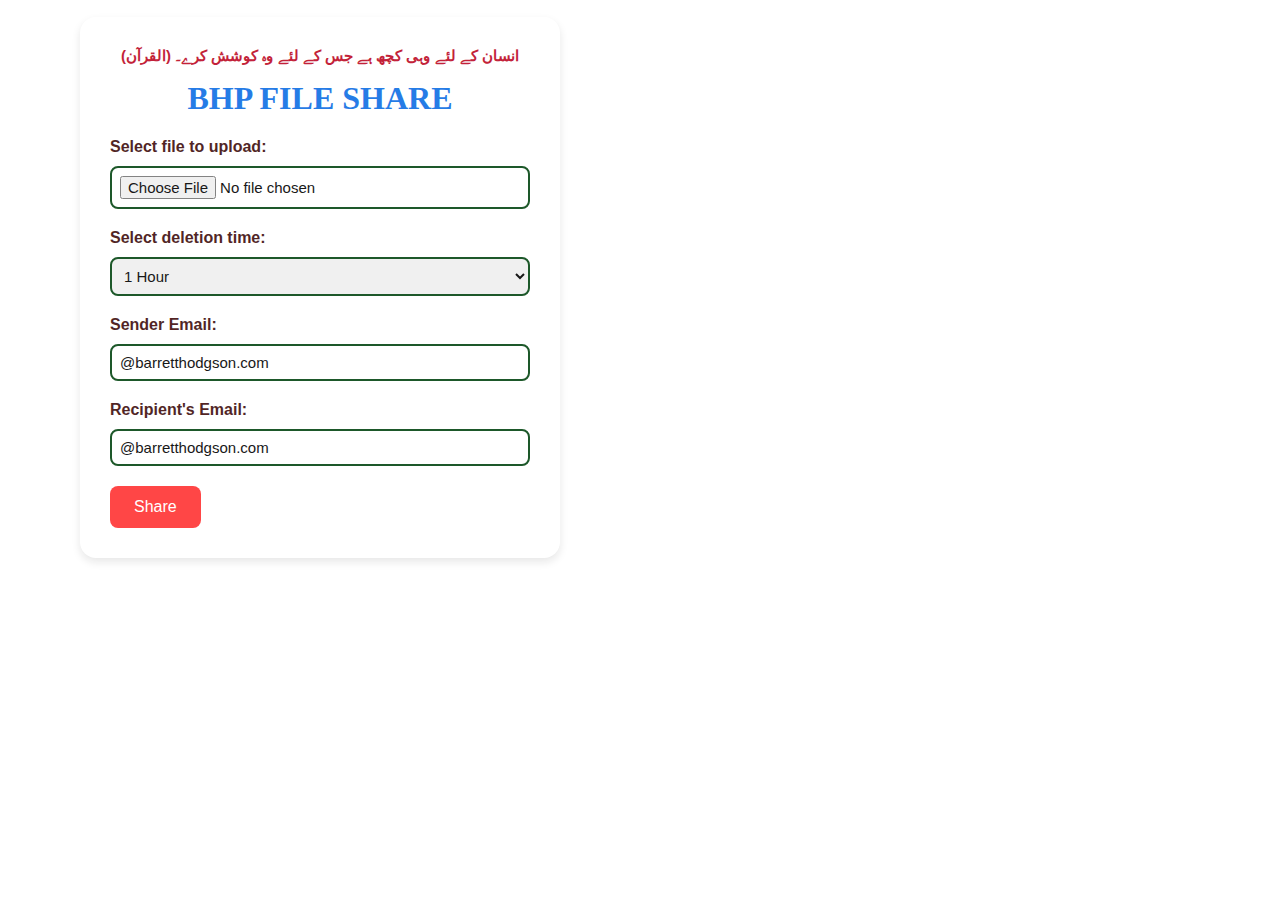
==== index.html @ d7d25e10 "changes in upload and index" ====
<!DOCTYPE html>
<html lang="en">
<head>
    <meta charset="UTF-8">
    <meta name="viewport" content="width=device-width, initial-scale=1.0">
    <title>File Upload</title>
    <style>
        body {
            font-family: Arial, sans-serif;
            background-image: url('ok.gif'); /* Background image of rose */
            background-size: 800px 600px; /* Specify the width and height of the background image */
            background-repeat: no-repeat;
            background-position:right;
            margin: 0;
            padding: 0;
            box-sizing: border-box;
            margin-top: -63px;
           /* animation: animateBackground 20s linear infinite; */
        }

        .container {
            max-width: 420px;
            margin: 80px;
            background-color: #ffffff; /* Transparent white background */
            opacity: 90%;
            padding: 30px;
            border-radius: 16px;
            box-shadow: 0 4px 8px rgba(0, 0, 0, 0.1);
            animation: fadeIn 1s ease-in; /* Fade in animation */
        }

        @keyframes animateBackground {
            0% {
                background-position: 0 0; /* Initial position */
            }
            100% {
                background-position: 100% 0; /* Move background image to the right */
            }
        }

        @keyframes fadeIn {
            from {
                opacity: 0;
            }
            to {
                opacity: 1;
            }
        }

        h1, h2  {
            margin-top: 0;
            text-align: center;
            color: #0e6ee4; /* Red color */
            font-family: Georgia, 'Times New Roman', Times, serif;
        }

        h3 {
           
            margin-top: 0;
            text-align: center;
            color: #bd0a25; 
            font-size: 15px;  
           }

        form {
            margin-top: 10px;
        }

        label {
            display: block;
            margin-bottom: 10px;
            color: #400d0d;
            font-weight: bold;
        }

        input[type="file"], input[type="email"], select {
            margin-bottom: 20px;
            padding: 8px;
            border: 2px solid #054713; /* Red border */
            border-radius: 8px;
            width: 100%;
            box-sizing: border-box;
            font-size: 15px;
        }

        input[type="file"]:focus, input[type="email"]:focus, select:focus {
            outline: none;
            border-color: #ff6666; /* Lighter red on focus */
        }

        input[type="submit"] {
            background-color: #ff3333; /* Red background color */
            color: #fff;
            border: none;
            padding: 12px 24px;
            cursor: pointer;
            border-radius: 8px;
            font-size: 16px;
            transition: background-color 0.3s;
        }

        input[type="submit"]:hover {
            background-color: #ff6666; /* Lighter red on hover */
        }
    </style>
</head>
<body>
    <div class="container">
        <h3>انسان کے لئے وہی کچھ ہے جس کے لئے وہ کوشش کرے۔ (القرآن)</h3>
        <h1>BHP FILE SHARE</h1>
        
        <form action="upload.php" method="post" enctype="multipart/form-data">
            <label for="fileToUpload">Select file to upload:</label>
            <input type="file" name="fileToUpload" id="fileToUpload">
            
            <label for="deleteTime">Select deletion time:</label>
            <select name="deleteTime" id="deleteTime">
                <option value="3600">1 Hour</option>
                <option value="86400">1 Day</option>
                <option value="259200">3 Days</option>
                <option value="604800">7 Days</option>
            </select>
            
            <label for="fromEmail">Sender Email:</label>
            <input type="email" name="fromEmail" id="fromEmail" required value="@barretthodgson.com" placeholder="@barretthodgson.com">
            
            <label for="toEmail">Recipient's Email:</label>
            <input type="email" name="toEmail" id="toEmail" required value="@barretthodgson.com" placeholder="@barretthodgson.com">
            
            <input type="submit" value="Share" name="submit">
        </form>
    </div>
    <script>
        function validateEmails() {
            var fromEmail = document.getElementById("fromEmail").value;
            var toEmail = document.getElementById("toEmail").value;
            
            // Regular expression for validating email addresses from barretthodgson.com domain
            var domainPattern = /@barretthodgson\.com$/;
            
            if (!domainPattern.test(fromEmail)) {
                alert("Please enter a valid sender email address from barretthodgson.com domain.");
                return false;
            }
        
            if (!domainPattern.test(toEmail)) {
                alert("Please enter a valid recipient email address from barretthodgson.com domain.");
                return false;
            }
        
            return true;
        }
    </script>
</body>
</html>
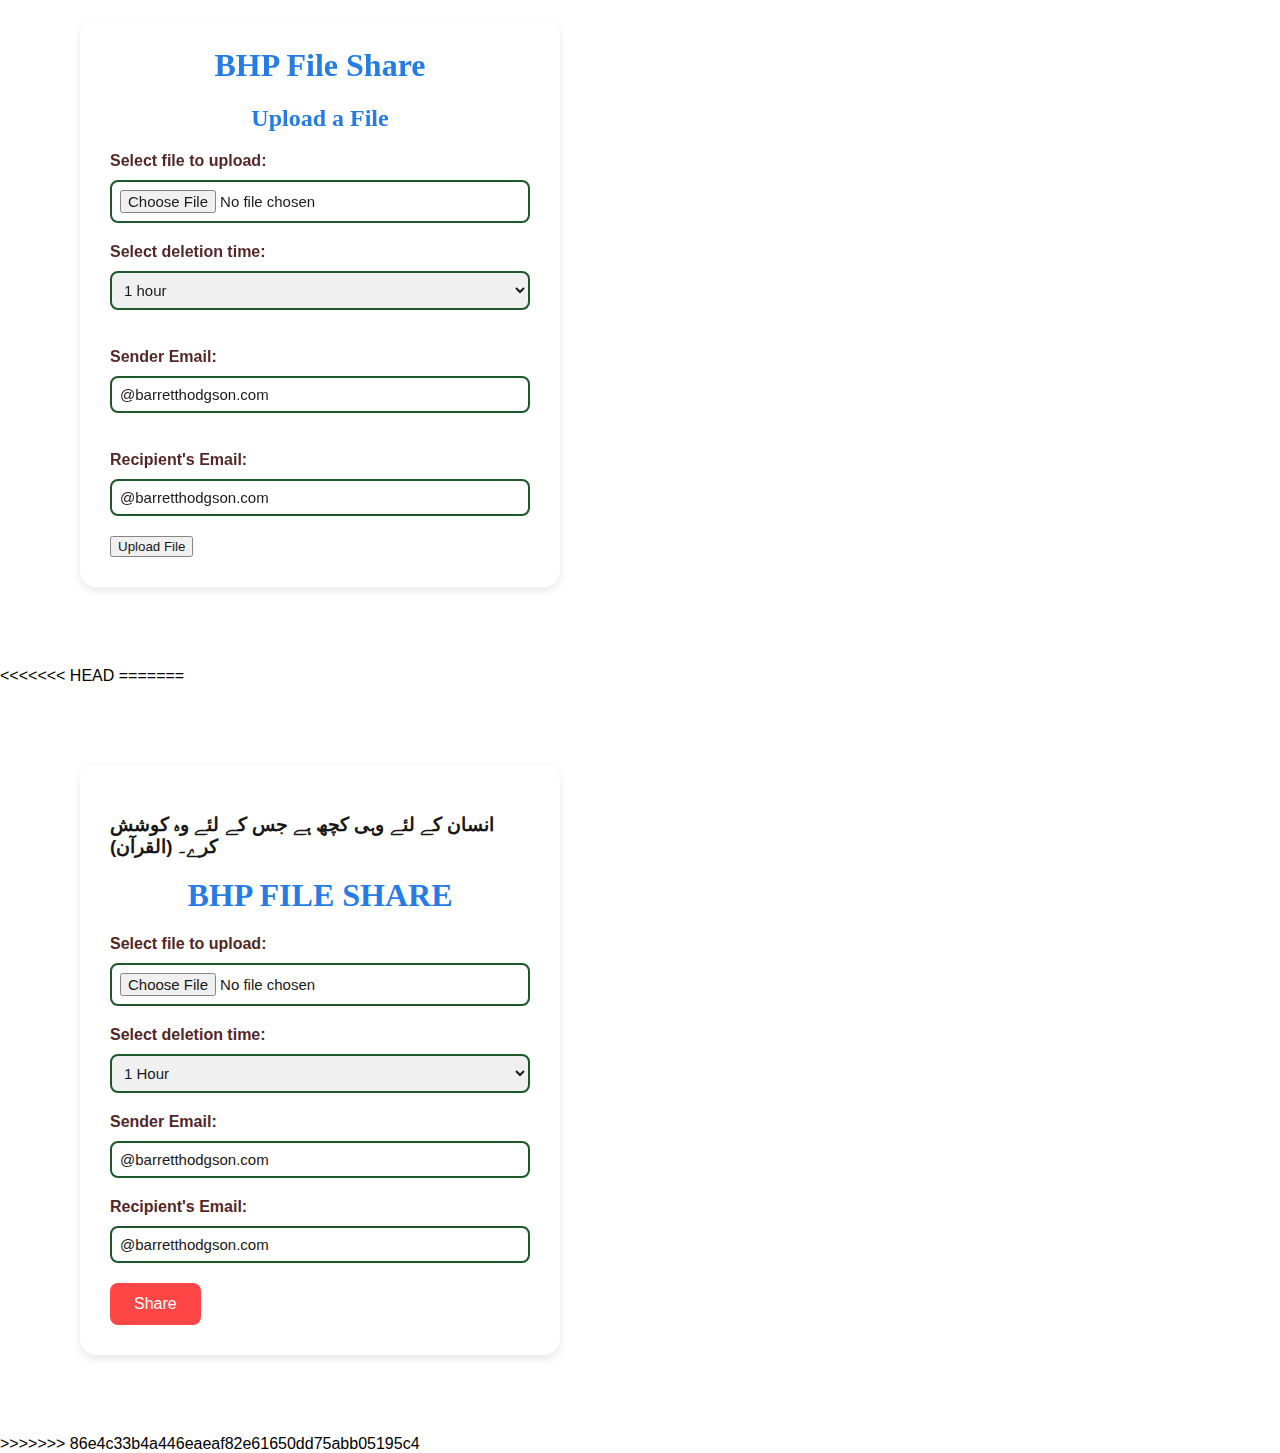
==== commit 816059ed: "Merge branch 'main' of https://github.com/Habibrehman35/Simple into ibrahim" ====
--- a/index.html
+++ b/index.html
@@ -4,6 +4,65 @@
     <meta charset="UTF-8">
     <meta name="viewport" content="width=device-width, initial-scale=1.0">
     <title>File Upload</title>
+    <style>
+        /* Your CSS styles here */
+    </style>
+</head>
+<body>
+    <div class="container">
+        <h1>BHP File Share</h1>
+        <h2>Upload a File</h2>
+        <form action="upload.php" method="post" enctype="multipart/form-data" onsubmit="return validateEmails()">
+            <label for="fileToUpload">Select file to upload:</label>
+            <input type="file" name="fileToUpload" id="fileToUpload">
+            
+            <label for="deleteTime">Select deletion time:</label>
+            <select name="deleteTime" id="deleteTime">
+              
+                <option value="3600">1 hour</option>
+                <option value="86400">1 day</option>
+                <option value="259200">3 days</option>
+                <option value="604800">7 days</option>
+           
+            </select>
+            <br><br>
+            <label for="fromEmail">Sender Email:</label>
+            <input type="email" name="fromEmail" id="fromEmail" required value="@barretthodgson.com" placeholder="@barretthodgson.com">
+            <br><br>
+            <label for="toEmail">Recipient's Email:</label>
+            <input type="email" name="toEmail" id="toEmail" required value="@barretthodgson.com" placeholder="@barretthodgson.com">
+            
+            <button type="submit" name="submit">Upload File</button>
+        </form>
+    </div>
+    <script>
+        function validateEmails() {
+            var fromEmail = document.getElementById("fromEmail").value;
+            var toEmail = document.getElementById("toEmail").value;
+            
+            // Regular expression for validating email addresses from barretthodgson.com domain
+            var domainPattern = /@barretthodgson\.com$/;
+            
+            if (!domainPattern.test(fromEmail)) {
+                alert("Please enter a valid sender email address from barretthodgson.com domain.");
+                return false;
+            }
+        
+            if (!domainPattern.test(toEmail)) {
+                alert("Please enter a valid recipient email address from barretthodgson.com domain.");
+                return false;
+            }
+        
+            return true;
+        }
+    </script>
+</body>
+</html>
+
+    
+
+ 
+
     <style>
         body {
             font-family: Arial, sans-serif;
@@ -54,6 +113,14 @@
             font-family: Georgia, 'Times New Roman', Times, serif;
         }
 
+<<<<<<< HEAD
+        h1 {
+    margin-top: 0; /* Remove default top margin */
+    text-align: center; /* Align center */
+    text-decoration: underline; /* Add underline */
+}
+
+=======
         h3 {
            
             margin-top: 0;
@@ -61,6 +128,7 @@
             color: #bd0a25; 
             font-size: 15px;  
            }
+>>>>>>> 86e4c33b4a446eaeaf82e61650dd75abb05195c4
 
         form {
             margin-top: 10px;
@@ -104,12 +172,15 @@
         }
     </style>
 </head>
+<<<<<<< HEAD
+
+=======
 <body>
     <div class="container">
         <h3>انسان کے لئے وہی کچھ ہے جس کے لئے وہ کوشش کرے۔ (القرآن)</h3>
         <h1>BHP FILE SHARE</h1>
         
-        <form action="upload.php" method="post" enctype="multipart/form-data">
+        <form action="upload.php" method="post" enctype="multipart/form-data" onsubmit="return validateEmails()">
             <label for="fileToUpload">Select file to upload:</label>
             <input type="file" name="fileToUpload" id="fileToUpload">
             
@@ -152,4 +223,5 @@
         }
     </script>
 </body>
+>>>>>>> 86e4c33b4a446eaeaf82e61650dd75abb05195c4
 </html>
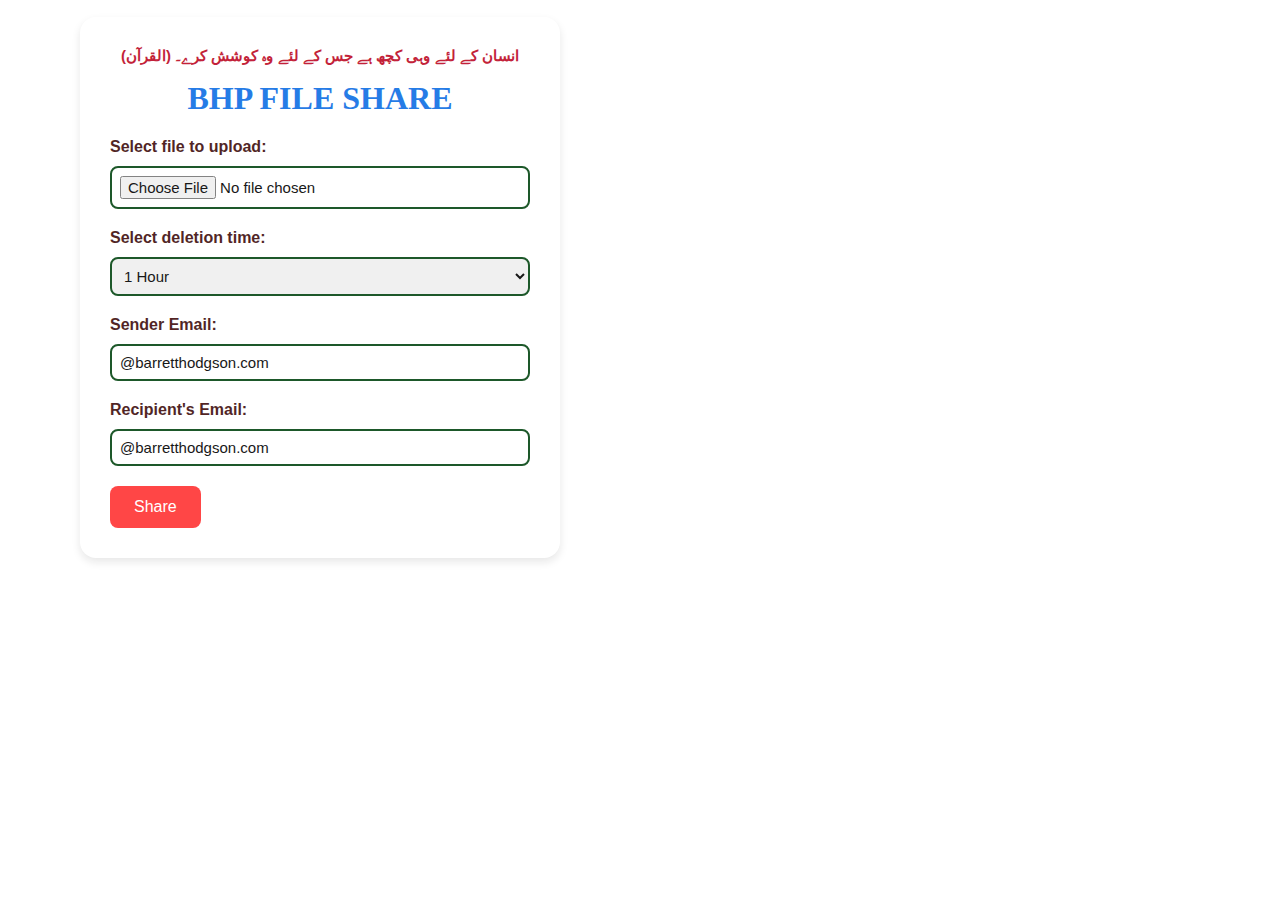
==== commit 0dd48f3e: "changes" ====
--- a/index.html
+++ b/index.html
@@ -4,65 +4,6 @@
     <meta charset="UTF-8">
     <meta name="viewport" content="width=device-width, initial-scale=1.0">
     <title>File Upload</title>
-    <style>
-        /* Your CSS styles here */
-    </style>
-</head>
-<body>
-    <div class="container">
-        <h1>BHP File Share</h1>
-        <h2>Upload a File</h2>
-        <form action="upload.php" method="post" enctype="multipart/form-data" onsubmit="return validateEmails()">
-            <label for="fileToUpload">Select file to upload:</label>
-            <input type="file" name="fileToUpload" id="fileToUpload">
-            
-            <label for="deleteTime">Select deletion time:</label>
-            <select name="deleteTime" id="deleteTime">
-              
-                <option value="3600">1 hour</option>
-                <option value="86400">1 day</option>
-                <option value="259200">3 days</option>
-                <option value="604800">7 days</option>
-           
-            </select>
-            <br><br>
-            <label for="fromEmail">Sender Email:</label>
-            <input type="email" name="fromEmail" id="fromEmail" required value="@barretthodgson.com" placeholder="@barretthodgson.com">
-            <br><br>
-            <label for="toEmail">Recipient's Email:</label>
-            <input type="email" name="toEmail" id="toEmail" required value="@barretthodgson.com" placeholder="@barretthodgson.com">
-            
-            <button type="submit" name="submit">Upload File</button>
-        </form>
-    </div>
-    <script>
-        function validateEmails() {
-            var fromEmail = document.getElementById("fromEmail").value;
-            var toEmail = document.getElementById("toEmail").value;
-            
-            // Regular expression for validating email addresses from barretthodgson.com domain
-            var domainPattern = /@barretthodgson\.com$/;
-            
-            if (!domainPattern.test(fromEmail)) {
-                alert("Please enter a valid sender email address from barretthodgson.com domain.");
-                return false;
-            }
-        
-            if (!domainPattern.test(toEmail)) {
-                alert("Please enter a valid recipient email address from barretthodgson.com domain.");
-                return false;
-            }
-        
-            return true;
-        }
-    </script>
-</body>
-</html>
-
-    
-
- 
-
     <style>
         body {
             font-family: Arial, sans-serif;
@@ -113,14 +54,6 @@
             font-family: Georgia, 'Times New Roman', Times, serif;
         }
 
-<<<<<<< HEAD
-        h1 {
-    margin-top: 0; /* Remove default top margin */
-    text-align: center; /* Align center */
-    text-decoration: underline; /* Add underline */
-}
-
-=======
         h3 {
            
             margin-top: 0;
@@ -128,7 +61,6 @@
             color: #bd0a25; 
             font-size: 15px;  
            }
->>>>>>> 86e4c33b4a446eaeaf82e61650dd75abb05195c4
 
         form {
             margin-top: 10px;
@@ -172,9 +104,6 @@
         }
     </style>
 </head>
-<<<<<<< HEAD
-
-=======
 <body>
     <div class="container">
         <h3>انسان کے لئے وہی کچھ ہے جس کے لئے وہ کوشش کرے۔ (القرآن)</h3>
@@ -223,5 +152,4 @@
         }
     </script>
 </body>
->>>>>>> 86e4c33b4a446eaeaf82e61650dd75abb05195c4
 </html>
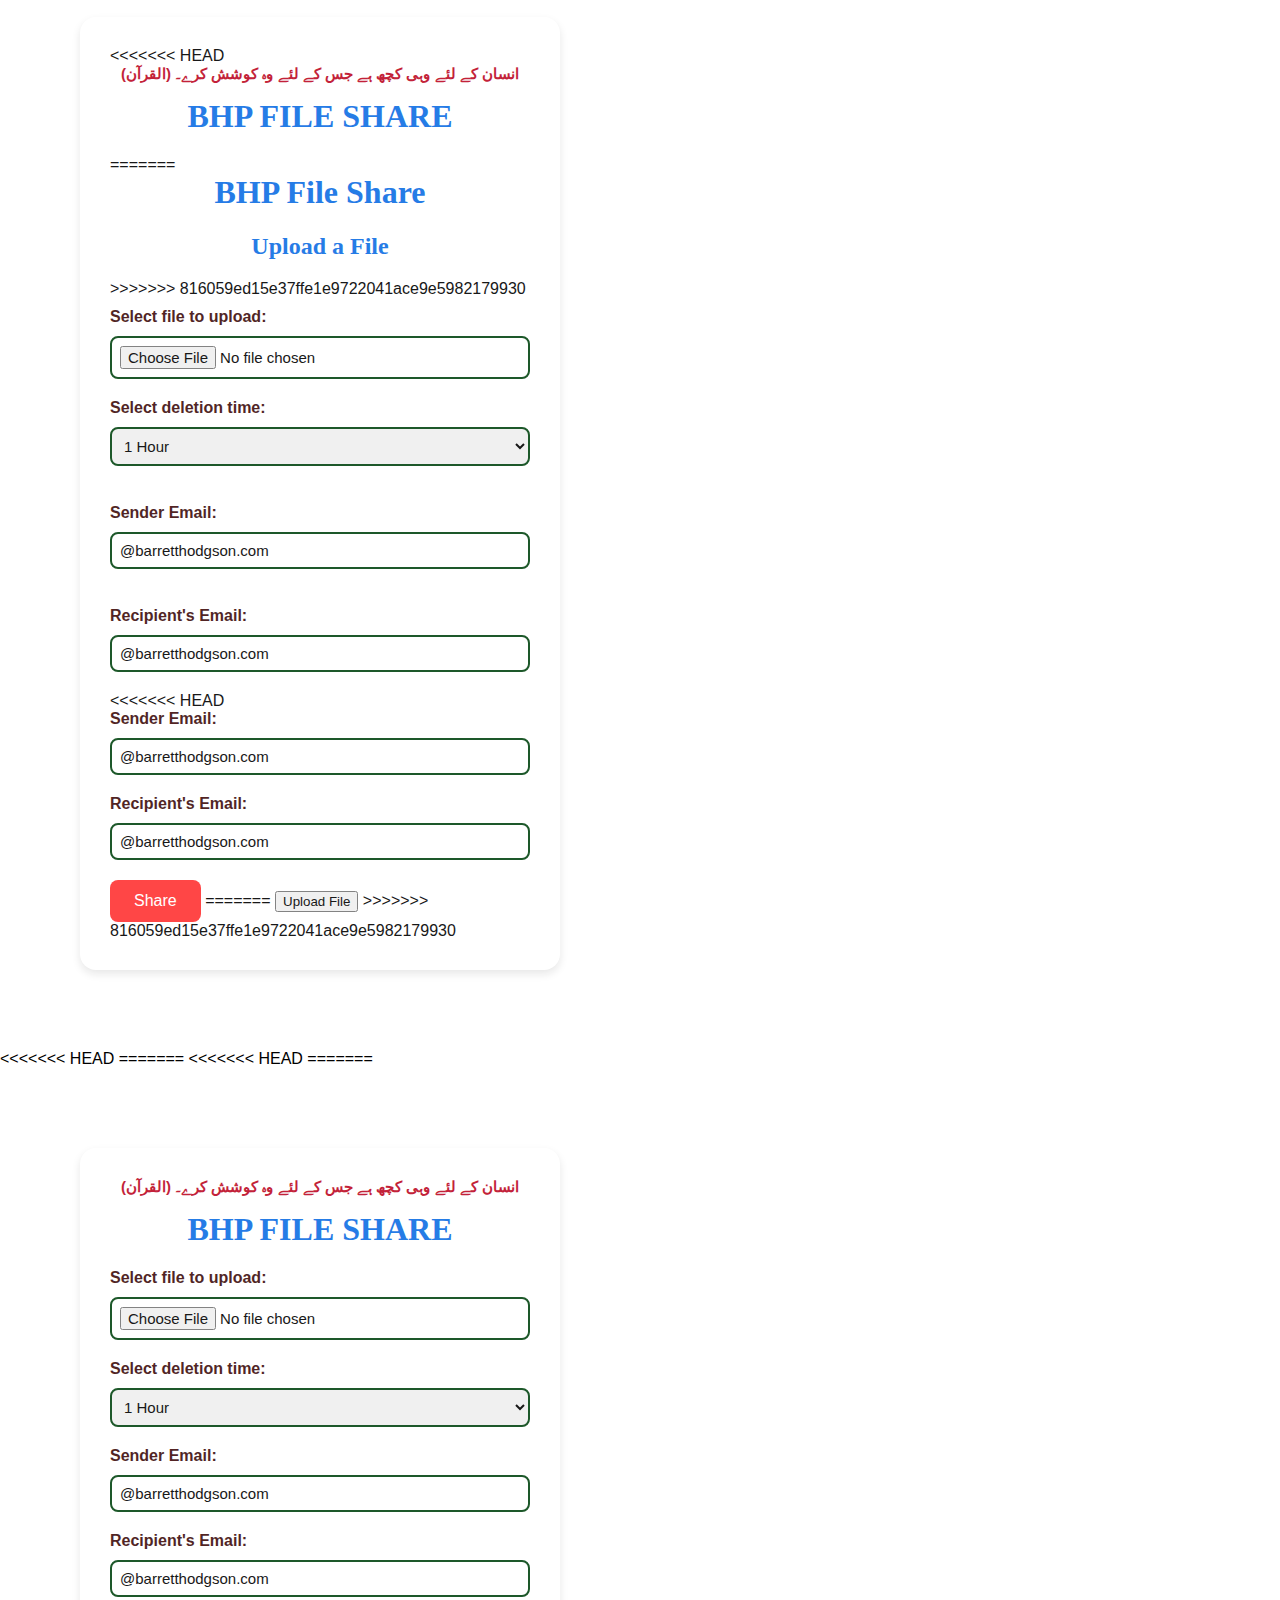
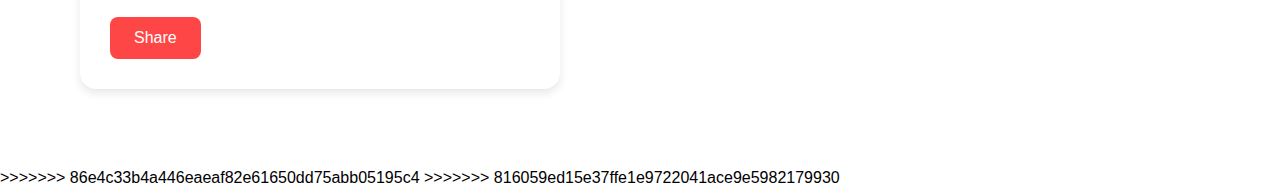
==== commit c25966d0: "Merge branch 'ibrahim' of https://github.com/Habibrehman35/Simple into ibrahim" ====
--- a/index.html
+++ b/index.html
@@ -106,6 +106,198 @@
 </head>
 <body>
     <div class="container">
+<<<<<<< HEAD
+        <h3>انسان کے لئے وہی کچھ ہے جس کے لئے وہ کوشش کرے۔ (القرآن)</h3>
+        <h1>BHP FILE SHARE</h1>
+        
+=======
+        <h1>BHP File Share</h1>
+        <h2>Upload a File</h2>
+>>>>>>> 816059ed15e37ffe1e9722041ace9e5982179930
+        <form action="upload.php" method="post" enctype="multipart/form-data" onsubmit="return validateEmails()">
+            <label for="fileToUpload">Select file to upload:</label>
+            <input type="file" name="fileToUpload" id="fileToUpload">
+            
+            <label for="deleteTime">Select deletion time:</label>
+            <select name="deleteTime" id="deleteTime">
+<<<<<<< HEAD
+                <option value="3600">1 Hour</option>
+                <option value="86400">1 Day</option>
+                <option value="259200">3 Days</option>
+                <option value="604800">7 Days</option>
+=======
+              
+                <option value="3600">1 hour</option>
+                <option value="86400">1 day</option>
+                <option value="259200">3 days</option>
+                <option value="604800">7 days</option>
+           
+>>>>>>> 816059ed15e37ffe1e9722041ace9e5982179930
+            </select>
+            <br><br>
+            <label for="fromEmail">Sender Email:</label>
+            <input type="email" name="fromEmail" id="fromEmail" required value="@barretthodgson.com" placeholder="@barretthodgson.com">
+            <br><br>
+            <label for="toEmail">Recipient's Email:</label>
+            <input type="email" name="toEmail" id="toEmail" required value="@barretthodgson.com" placeholder="@barretthodgson.com">
+            
+<<<<<<< HEAD
+            <label for="fromEmail">Sender Email:</label>
+            <input type="email" name="fromEmail" id="fromEmail" required value="@barretthodgson.com" placeholder="@barretthodgson.com">
+            
+            <label for="toEmail">Recipient's Email:</label>
+            <input type="email" name="toEmail" id="toEmail" required value="@barretthodgson.com" placeholder="@barretthodgson.com">
+            
+            <input type="submit" value="Share" name="submit">
+=======
+            <button type="submit" name="submit">Upload File</button>
+>>>>>>> 816059ed15e37ffe1e9722041ace9e5982179930
+        </form>
+    </div>
+    <script>
+        function validateEmails() {
+            var fromEmail = document.getElementById("fromEmail").value;
+            var toEmail = document.getElementById("toEmail").value;
+            
+            // Regular expression for validating email addresses from barretthodgson.com domain
+            var domainPattern = /@barretthodgson\.com$/;
+            
+            if (!domainPattern.test(fromEmail)) {
+                alert("Please enter a valid sender email address from barretthodgson.com domain.");
+                return false;
+            }
+        
+            if (!domainPattern.test(toEmail)) {
+                alert("Please enter a valid recipient email address from barretthodgson.com domain.");
+                return false;
+            }
+        
+            return true;
+        }
+    </script>
+</body>
+</html>
+<<<<<<< HEAD
+=======
+
+    
+
+ 
+
+    <style>
+        body {
+            font-family: Arial, sans-serif;
+            background-image: url('ok.gif'); /* Background image of rose */
+            background-size: 800px 600px; /* Specify the width and height of the background image */
+            background-repeat: no-repeat;
+            background-position:right;
+            margin: 0;
+            padding: 0;
+            box-sizing: border-box;
+            margin-top: -63px;
+           /* animation: animateBackground 20s linear infinite; */
+        }
+
+        .container {
+            max-width: 420px;
+            margin: 80px;
+            background-color: #ffffff; /* Transparent white background */
+            opacity: 90%;
+            padding: 30px;
+            border-radius: 16px;
+            box-shadow: 0 4px 8px rgba(0, 0, 0, 0.1);
+            animation: fadeIn 1s ease-in; /* Fade in animation */
+        }
+
+        @keyframes animateBackground {
+            0% {
+                background-position: 0 0; /* Initial position */
+            }
+            100% {
+                background-position: 100% 0; /* Move background image to the right */
+            }
+        }
+
+        @keyframes fadeIn {
+            from {
+                opacity: 0;
+            }
+            to {
+                opacity: 1;
+            }
+        }
+
+        h1, h2  {
+            margin-top: 0;
+            text-align: center;
+            color: #0e6ee4; /* Red color */
+            font-family: Georgia, 'Times New Roman', Times, serif;
+        }
+
+<<<<<<< HEAD
+        h1 {
+    margin-top: 0; /* Remove default top margin */
+    text-align: center; /* Align center */
+    text-decoration: underline; /* Add underline */
+}
+
+=======
+        h3 {
+           
+            margin-top: 0;
+            text-align: center;
+            color: #bd0a25; 
+            font-size: 15px;  
+           }
+>>>>>>> 86e4c33b4a446eaeaf82e61650dd75abb05195c4
+
+        form {
+            margin-top: 10px;
+        }
+
+        label {
+            display: block;
+            margin-bottom: 10px;
+            color: #400d0d;
+            font-weight: bold;
+        }
+
+        input[type="file"], input[type="email"], select {
+            margin-bottom: 20px;
+            padding: 8px;
+            border: 2px solid #054713; /* Red border */
+            border-radius: 8px;
+            width: 100%;
+            box-sizing: border-box;
+            font-size: 15px;
+        }
+
+        input[type="file"]:focus, input[type="email"]:focus, select:focus {
+            outline: none;
+            border-color: #ff6666; /* Lighter red on focus */
+        }
+
+        input[type="submit"] {
+            background-color: #ff3333; /* Red background color */
+            color: #fff;
+            border: none;
+            padding: 12px 24px;
+            cursor: pointer;
+            border-radius: 8px;
+            font-size: 16px;
+            transition: background-color 0.3s;
+        }
+
+        input[type="submit"]:hover {
+            background-color: #ff6666; /* Lighter red on hover */
+        }
+    </style>
+</head>
+<<<<<<< HEAD
+
+=======
+<body>
+    <div class="container">
         <h3>انسان کے لئے وہی کچھ ہے جس کے لئے وہ کوشش کرے۔ (القرآن)</h3>
         <h1>BHP FILE SHARE</h1>
         
@@ -152,4 +344,6 @@
         }
     </script>
 </body>
+>>>>>>> 86e4c33b4a446eaeaf82e61650dd75abb05195c4
 </html>
+>>>>>>> 816059ed15e37ffe1e9722041ace9e5982179930
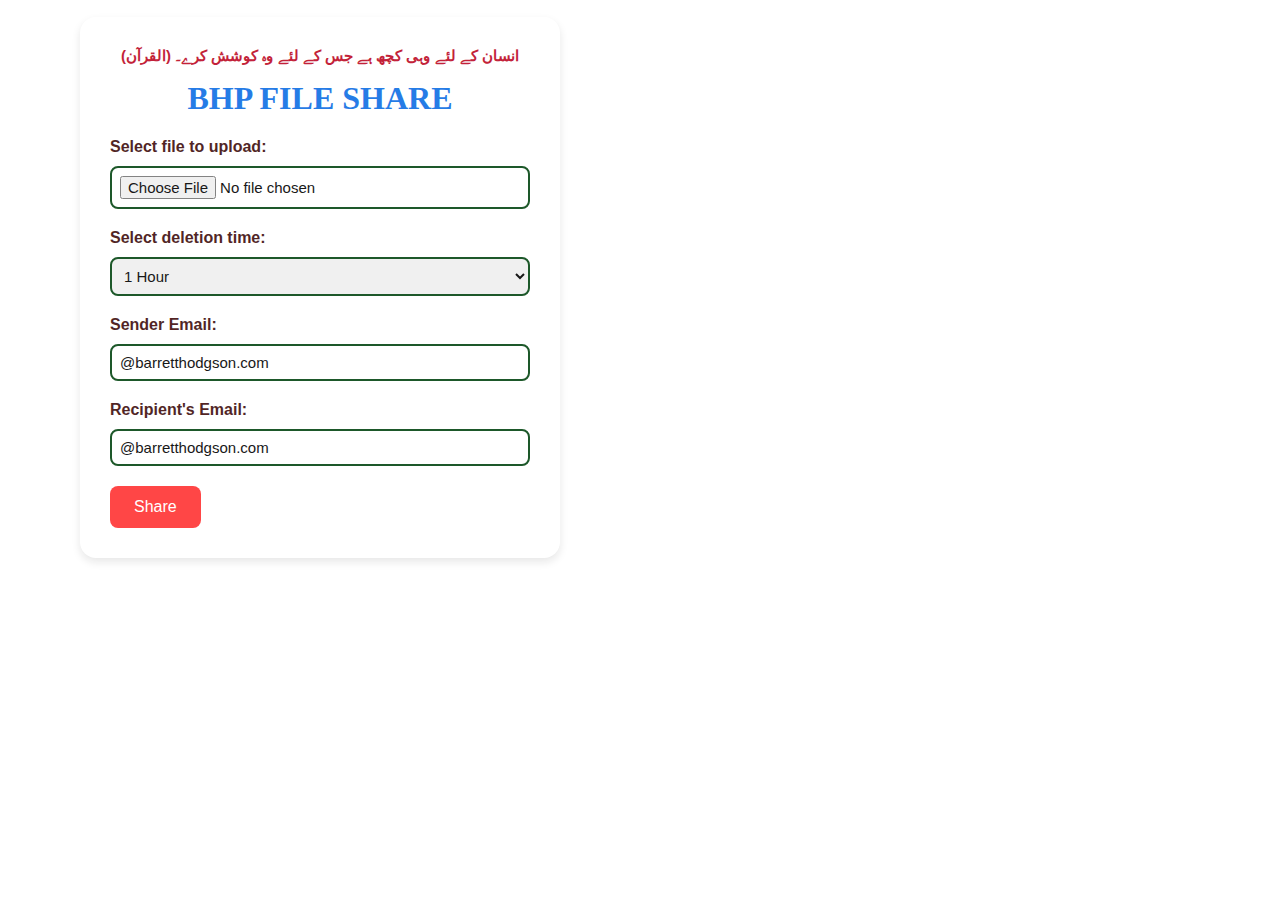
==== commit 14a98b37: "index update" ====
--- a/index.html
+++ b/index.html
@@ -106,198 +106,6 @@
 </head>
 <body>
     <div class="container">
-<<<<<<< HEAD
-        <h3>انسان کے لئے وہی کچھ ہے جس کے لئے وہ کوشش کرے۔ (القرآن)</h3>
-        <h1>BHP FILE SHARE</h1>
-        
-=======
-        <h1>BHP File Share</h1>
-        <h2>Upload a File</h2>
->>>>>>> 816059ed15e37ffe1e9722041ace9e5982179930
-        <form action="upload.php" method="post" enctype="multipart/form-data" onsubmit="return validateEmails()">
-            <label for="fileToUpload">Select file to upload:</label>
-            <input type="file" name="fileToUpload" id="fileToUpload">
-            
-            <label for="deleteTime">Select deletion time:</label>
-            <select name="deleteTime" id="deleteTime">
-<<<<<<< HEAD
-                <option value="3600">1 Hour</option>
-                <option value="86400">1 Day</option>
-                <option value="259200">3 Days</option>
-                <option value="604800">7 Days</option>
-=======
-              
-                <option value="3600">1 hour</option>
-                <option value="86400">1 day</option>
-                <option value="259200">3 days</option>
-                <option value="604800">7 days</option>
-           
->>>>>>> 816059ed15e37ffe1e9722041ace9e5982179930
-            </select>
-            <br><br>
-            <label for="fromEmail">Sender Email:</label>
-            <input type="email" name="fromEmail" id="fromEmail" required value="@barretthodgson.com" placeholder="@barretthodgson.com">
-            <br><br>
-            <label for="toEmail">Recipient's Email:</label>
-            <input type="email" name="toEmail" id="toEmail" required value="@barretthodgson.com" placeholder="@barretthodgson.com">
-            
-<<<<<<< HEAD
-            <label for="fromEmail">Sender Email:</label>
-            <input type="email" name="fromEmail" id="fromEmail" required value="@barretthodgson.com" placeholder="@barretthodgson.com">
-            
-            <label for="toEmail">Recipient's Email:</label>
-            <input type="email" name="toEmail" id="toEmail" required value="@barretthodgson.com" placeholder="@barretthodgson.com">
-            
-            <input type="submit" value="Share" name="submit">
-=======
-            <button type="submit" name="submit">Upload File</button>
->>>>>>> 816059ed15e37ffe1e9722041ace9e5982179930
-        </form>
-    </div>
-    <script>
-        function validateEmails() {
-            var fromEmail = document.getElementById("fromEmail").value;
-            var toEmail = document.getElementById("toEmail").value;
-            
-            // Regular expression for validating email addresses from barretthodgson.com domain
-            var domainPattern = /@barretthodgson\.com$/;
-            
-            if (!domainPattern.test(fromEmail)) {
-                alert("Please enter a valid sender email address from barretthodgson.com domain.");
-                return false;
-            }
-        
-            if (!domainPattern.test(toEmail)) {
-                alert("Please enter a valid recipient email address from barretthodgson.com domain.");
-                return false;
-            }
-        
-            return true;
-        }
-    </script>
-</body>
-</html>
-<<<<<<< HEAD
-=======
-
-    
-
- 
-
-    <style>
-        body {
-            font-family: Arial, sans-serif;
-            background-image: url('ok.gif'); /* Background image of rose */
-            background-size: 800px 600px; /* Specify the width and height of the background image */
-            background-repeat: no-repeat;
-            background-position:right;
-            margin: 0;
-            padding: 0;
-            box-sizing: border-box;
-            margin-top: -63px;
-           /* animation: animateBackground 20s linear infinite; */
-        }
-
-        .container {
-            max-width: 420px;
-            margin: 80px;
-            background-color: #ffffff; /* Transparent white background */
-            opacity: 90%;
-            padding: 30px;
-            border-radius: 16px;
-            box-shadow: 0 4px 8px rgba(0, 0, 0, 0.1);
-            animation: fadeIn 1s ease-in; /* Fade in animation */
-        }
-
-        @keyframes animateBackground {
-            0% {
-                background-position: 0 0; /* Initial position */
-            }
-            100% {
-                background-position: 100% 0; /* Move background image to the right */
-            }
-        }
-
-        @keyframes fadeIn {
-            from {
-                opacity: 0;
-            }
-            to {
-                opacity: 1;
-            }
-        }
-
-        h1, h2  {
-            margin-top: 0;
-            text-align: center;
-            color: #0e6ee4; /* Red color */
-            font-family: Georgia, 'Times New Roman', Times, serif;
-        }
-
-<<<<<<< HEAD
-        h1 {
-    margin-top: 0; /* Remove default top margin */
-    text-align: center; /* Align center */
-    text-decoration: underline; /* Add underline */
-}
-
-=======
-        h3 {
-           
-            margin-top: 0;
-            text-align: center;
-            color: #bd0a25; 
-            font-size: 15px;  
-           }
->>>>>>> 86e4c33b4a446eaeaf82e61650dd75abb05195c4
-
-        form {
-            margin-top: 10px;
-        }
-
-        label {
-            display: block;
-            margin-bottom: 10px;
-            color: #400d0d;
-            font-weight: bold;
-        }
-
-        input[type="file"], input[type="email"], select {
-            margin-bottom: 20px;
-            padding: 8px;
-            border: 2px solid #054713; /* Red border */
-            border-radius: 8px;
-            width: 100%;
-            box-sizing: border-box;
-            font-size: 15px;
-        }
-
-        input[type="file"]:focus, input[type="email"]:focus, select:focus {
-            outline: none;
-            border-color: #ff6666; /* Lighter red on focus */
-        }
-
-        input[type="submit"] {
-            background-color: #ff3333; /* Red background color */
-            color: #fff;
-            border: none;
-            padding: 12px 24px;
-            cursor: pointer;
-            border-radius: 8px;
-            font-size: 16px;
-            transition: background-color 0.3s;
-        }
-
-        input[type="submit"]:hover {
-            background-color: #ff6666; /* Lighter red on hover */
-        }
-    </style>
-</head>
-<<<<<<< HEAD
-
-=======
-<body>
-    <div class="container">
         <h3>انسان کے لئے وہی کچھ ہے جس کے لئے وہ کوشش کرے۔ (القرآن)</h3>
         <h1>BHP FILE SHARE</h1>
         
@@ -344,6 +152,4 @@
         }
     </script>
 </body>
->>>>>>> 86e4c33b4a446eaeaf82e61650dd75abb05195c4
 </html>
->>>>>>> 816059ed15e37ffe1e9722041ace9e5982179930
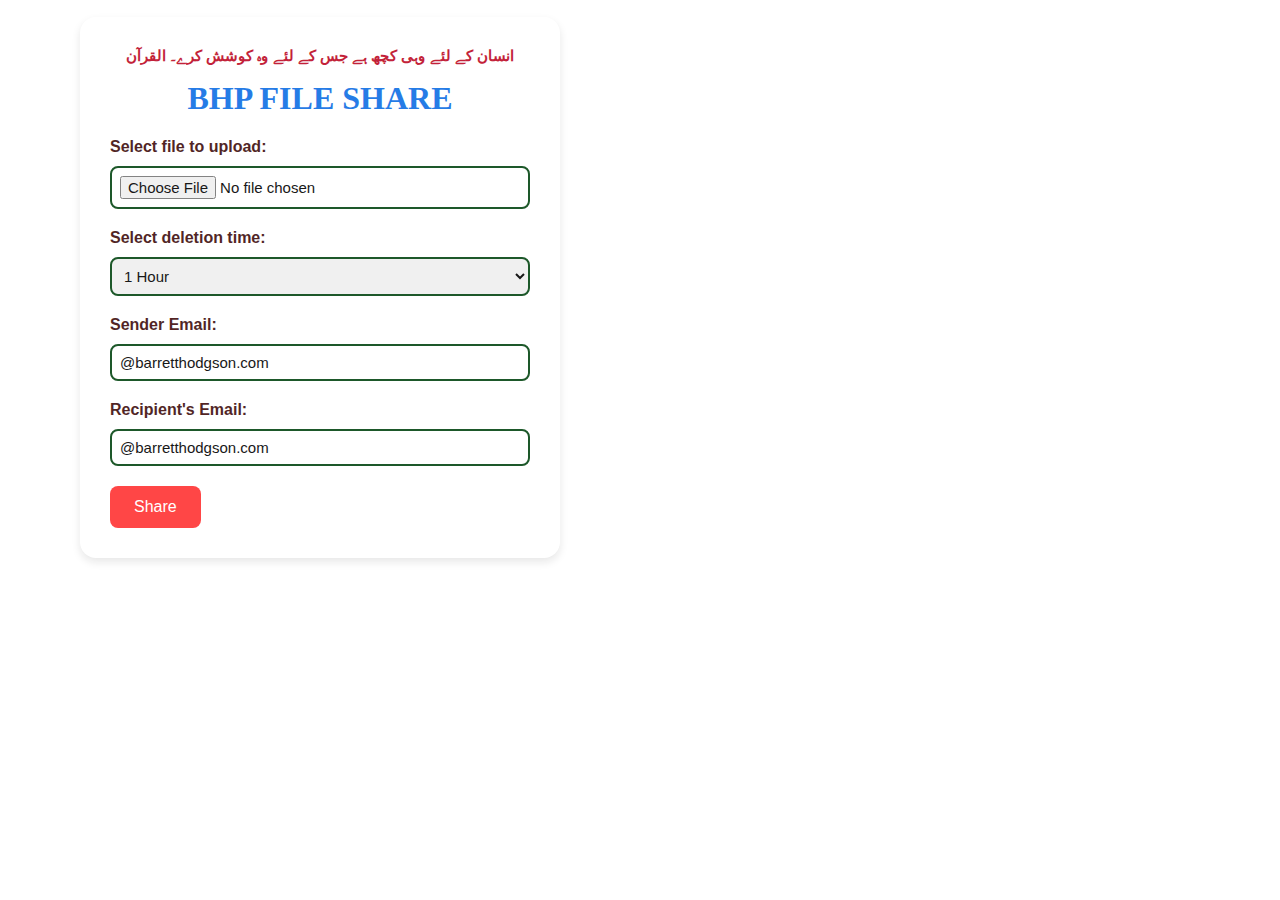
==== commit 09cafd43: "addedd" ====
--- a/index.html
+++ b/index.html
@@ -106,7 +106,7 @@
 </head>
 <body>
     <div class="container">
-        <h3>انسان کے لئے وہی کچھ ہے جس کے لئے وہ کوشش کرے۔ (القرآن)</h3>
+        <h3> انسان کے لئے وہی کچھ ہے جس کے لئے وہ کوشش کرے۔ القرآن</h3>
         <h1>BHP FILE SHARE</h1>
         
         <form action="upload.php" method="post" enctype="multipart/form-data" onsubmit="return validateEmails()">
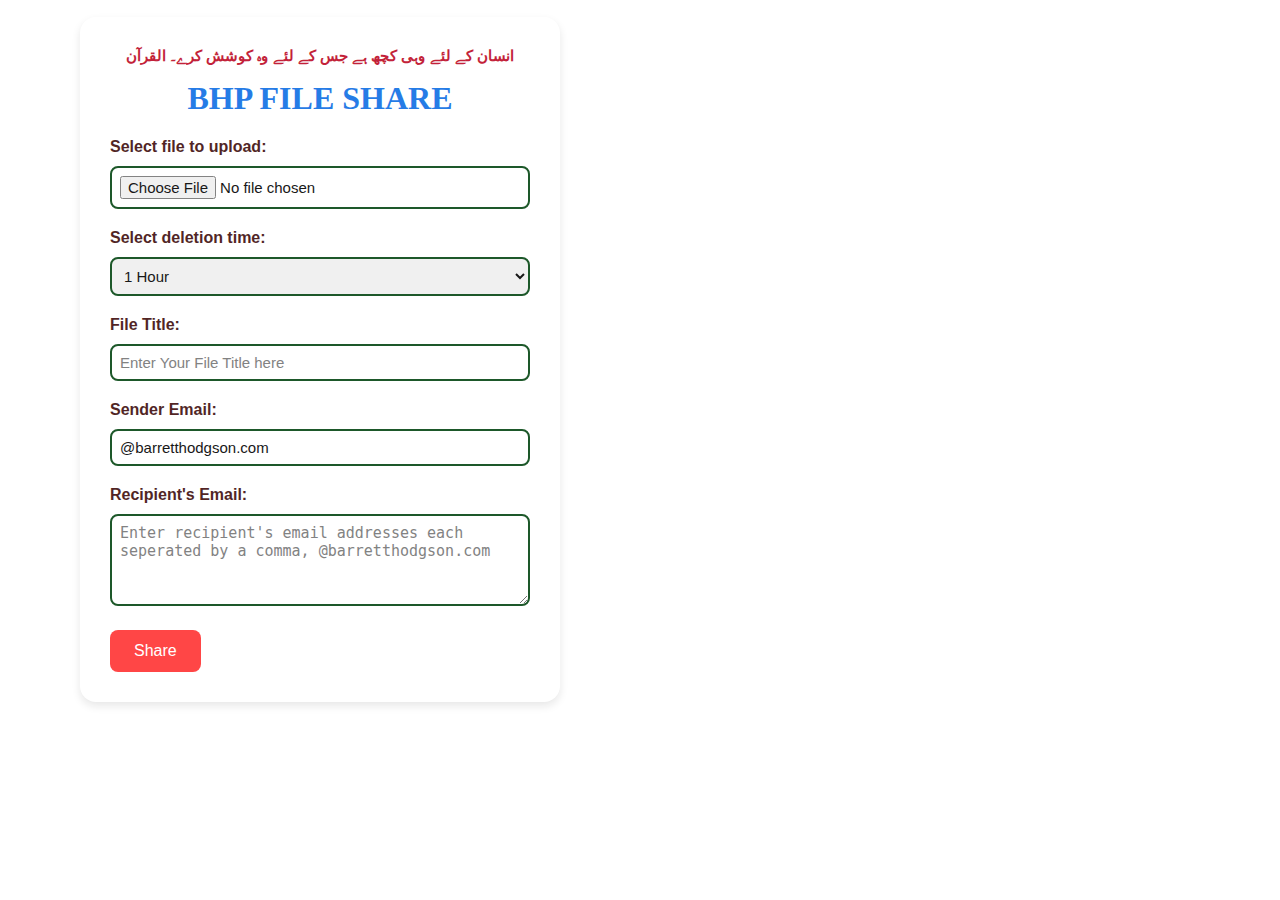
==== commit d99bab9f: "update" ====
--- a/index.html
+++ b/index.html
@@ -73,7 +73,7 @@
             font-weight: bold;
         }
 
-        input[type="file"], input[type="email"], select {
+        input[type="file"], input[type="email"], input[type="text"], select {
             margin-bottom: 20px;
             padding: 8px;
             border: 2px solid #054713; /* Red border */
@@ -83,7 +83,23 @@
             font-size: 15px;
         }
 
-        input[type="file"]:focus, input[type="email"]:focus, select:focus {
+        textarea[type="email"],select {
+            margin-bottom: 20px;
+            padding: 8px;
+            border: 2px solid #054713; /* Red border */
+            border-radius: 8px;
+            width: 100%;
+            box-sizing: border-box;
+            font-size: 15px;
+        }
+
+        input[type="file"]:focus, input[type="email"]:focus, input[type="text"]:focus, select:focus {
+            outline: none;
+            border-color: #ff6666; /* Lighter red on focus */
+        }
+
+
+        textarea[type="email"]:focus, select:focus {
             outline: none;
             border-color: #ff6666; /* Lighter red on focus */
         }
@@ -121,20 +137,25 @@
                 <option value="604800">7 Days</option>
             </select>
             
+            <label for="subject">File Title:</label>
+            <input type="text" name="subject" id="subject" placeholder="Enter Your File Title here">
+            
             <label for="fromEmail">Sender Email:</label>
             <input type="email" name="fromEmail" id="fromEmail" required value="@barretthodgson.com" placeholder="@barretthodgson.com">
             
             <label for="toEmail">Recipient's Email:</label>
-            <input type="email" name="toEmail" id="toEmail" required value="@barretthodgson.com" placeholder="@barretthodgson.com">
+            <textarea type="email" name="toEmail" id="toEmail" rows="4" required placeholder="Enter recipient's email addresses each seperated by a comma, @barretthodgson.com"></textarea>
+          
+            <input type="submit" value="Share" name="submit">
             
-            <input type="submit" value="Share" name="submit">
         </form>
     </div>
     <script>
         function validateEmails() {
             var fromEmail = document.getElementById("fromEmail").value;
-            var toEmail = document.getElementById("toEmail").value;
-            
+          
+            var subject = document.getElementById("subject").value;
+
             // Regular expression for validating email addresses from barretthodgson.com domain
             var domainPattern = /@barretthodgson\.com$/;
             
@@ -143,11 +164,7 @@
                 return false;
             }
         
-            if (!domainPattern.test(toEmail)) {
-                alert("Please enter a valid recipient email address from barretthodgson.com domain.");
-                return false;
-            }
-        
+       
             return true;
         }
     </script>
